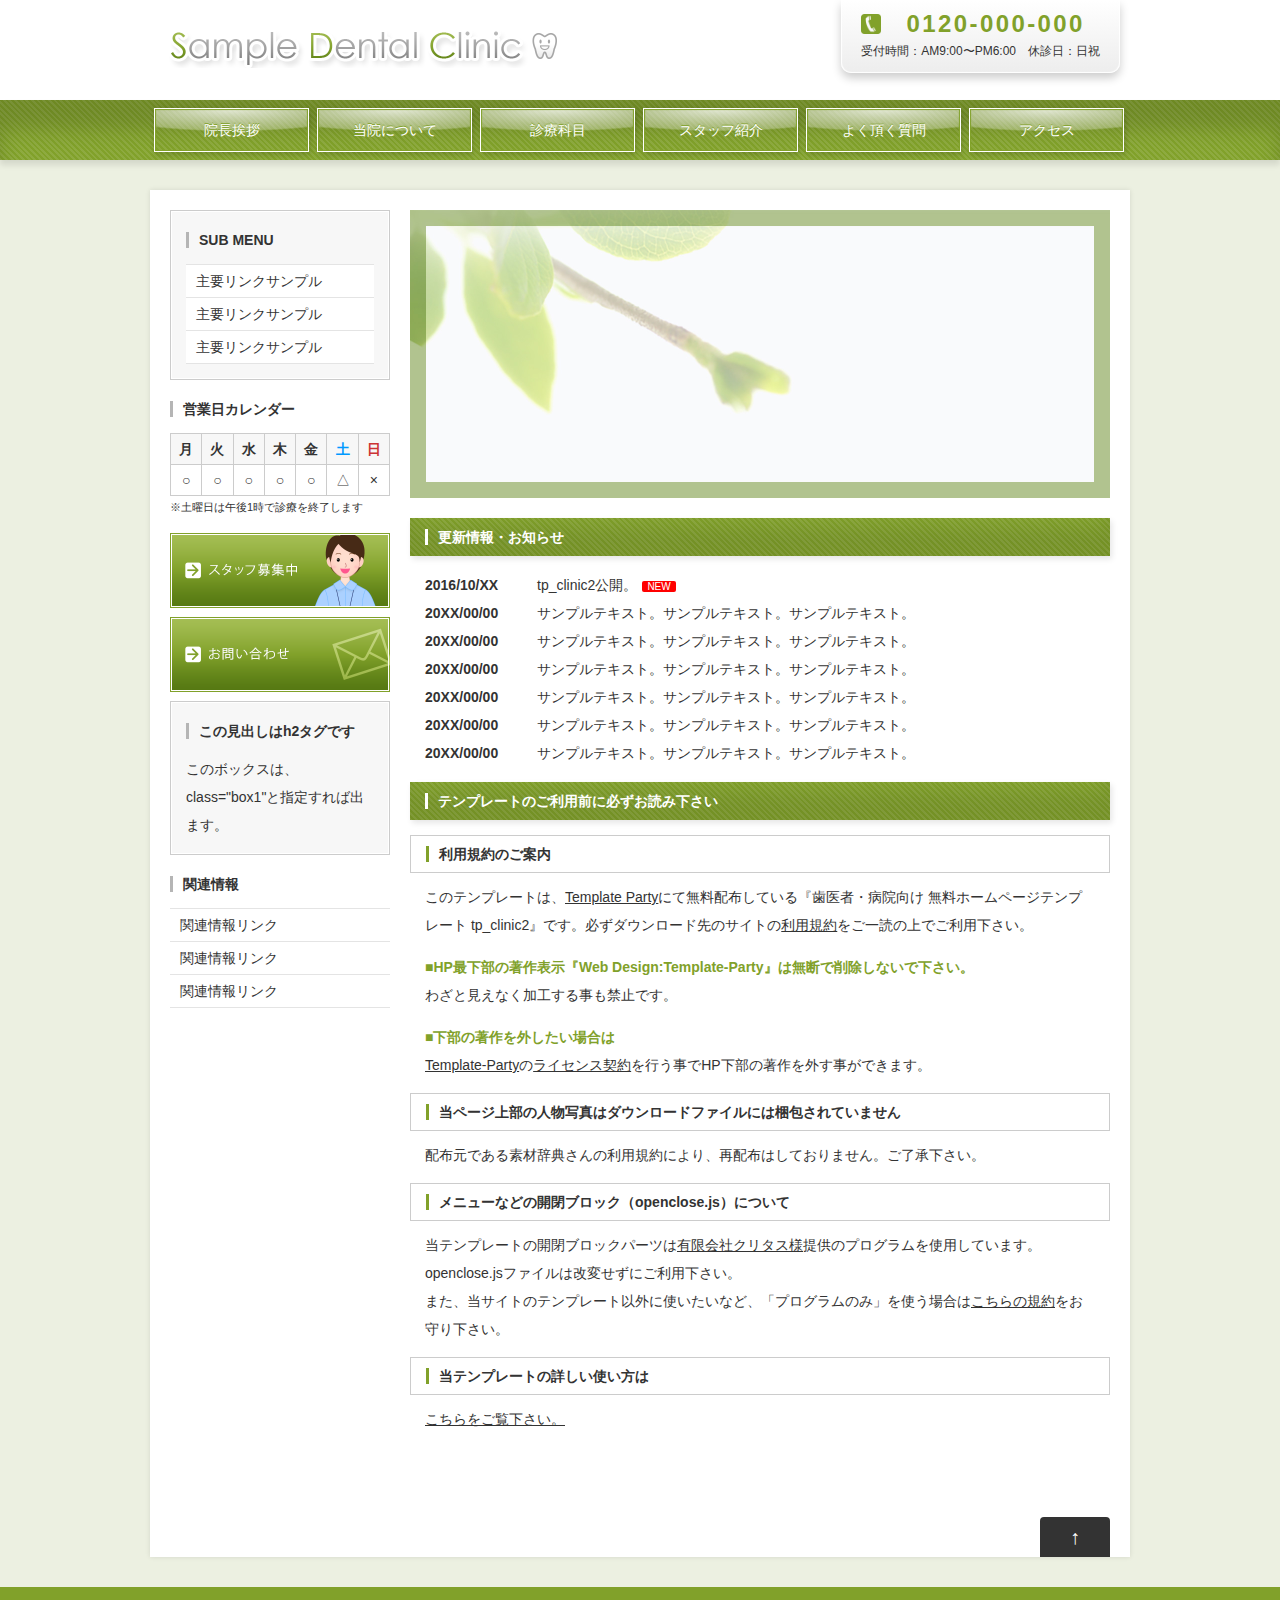
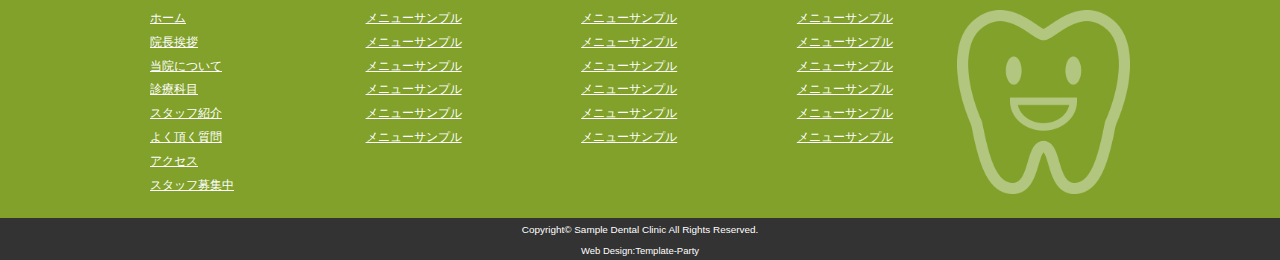
==== src/index.html @ 595afadc "Initial commit" ====
<!DOCTYPE html>
<html lang="ja">
<head>
<meta charset="UTF-8">
<meta http-equiv="X-UA-Compatible" content="IE=edge">
<title>歯医者・病院向け 無料ホームページテンプレート tp_clinic2</title>
<meta name="viewport" content="width=device-width, initial-scale=1">
<meta name="description" content="ここにサイト説明を入れます">
<meta name="keywords" content="キーワード１,キーワード２,キーワード３,キーワード４,キーワード５">
<link rel="stylesheet" href="css/style.css">
<script type="text/javascript" src="js/openclose.js"></script>
<!--[if lt IE 9]>
<script src="https://oss.maxcdn.com/html5shiv/3.7.2/html5shiv.min.js"></script>
<script src="https://oss.maxcdn.com/respond/1.4.2/respond.min.js"></script>
<![endif]-->
</head>

<body>

<header>
<div id="inner">
<h1 id="logo"><a href="index.html"><img src="images/logo.png" width="400" height="46" alt="Sample Dental Clinic"></a></h1>
<p id="tel"><strong>0120-000-000</strong>受付時間：AM9:00〜PM6:00　休診日：日祝</p>
</div>
<!--/inner-->
</header>

<div id="menu-box">
<!--PC用（481px以上端末）メニュー-->
<nav id="menubar">
<ul>
<li><a href="aisatsu.html">院長挨拶</a></li>
<li><a href="info.html">当院について</a></li>
<li><a href="service.html">診療科目</a></li>
<li><a href="staff.html">スタッフ紹介</a></li>
<li><a href="faq.html">よく頂く質問</a></li>
<li><a href="access.html">アクセス</a></li>
</ul>
</nav>
<!--スマホ用（480px以下端末）メニュー-->
<nav id="menubar-s">
<ul>
<li><a href="index.html">ホーム</a></li>
<li><a href="aisatsu.html">院長挨拶</a></li>
<li><a href="info.html">当院について</a></li>
<li><a href="service.html">診療科目</a></li>
<li><a href="staff.html">スタッフ紹介</a></li>
<li><a href="faq.html">よく頂く質問</a></li>
<li><a href="access.html">アクセス</a></li>
</ul>
</nav>
</div>
<!--/menubox-->

<div id="contents">

<div id="main">

<aside id="mainimg"><img src="images/mainimg.jpg" alt=""></aside>

<section id="new">
<h2 id="newinfo_hdr" class="close">更新情報・お知らせ</h2>
<dl id="newinfo">
<dt>2016/10/XX</dt>
<dd>tp_clinic2公開。<span class="newicon">NEW</span></dd>
<dt>20XX/00/00</dt>
<dd>サンプルテキスト。サンプルテキスト。サンプルテキスト。</dd>
<dt>20XX/00/00</dt>
<dd>サンプルテキスト。サンプルテキスト。サンプルテキスト。</dd>
<dt>20XX/00/00</dt>
<dd>サンプルテキスト。サンプルテキスト。サンプルテキスト。</dd>
<dt>20XX/00/00</dt>
<dd>サンプルテキスト。サンプルテキスト。サンプルテキスト。</dd>
<dt>20XX/00/00</dt>
<dd>サンプルテキスト。サンプルテキスト。サンプルテキスト。</dd>
<dt>20XX/00/00</dt>
<dd>サンプルテキスト。サンプルテキスト。サンプルテキスト。</dd>
</dl>
</section>

<section>

<h2>テンプレートのご利用前に必ずお読み下さい</h2>

<h3>利用規約のご案内</h3>
<p>このテンプレートは、<a href="http://template-party.com/">Template Party</a>にて無料配布している『歯医者・病院向け 無料ホームページテンプレート tp_clinic2』です。必ずダウンロード先のサイトの<a href="http://template-party.com/read.html">利用規約</a>をご一読の上でご利用下さい。</p>
<p><span class="color1">■<strong>HP最下部の著作表示『Web Design:Template-Party』は無断で削除しないで下さい。</strong></span><br>
わざと見えなく加工する事も禁止です。</p>
<p><span class="color1">■<strong>下部の著作を外したい場合は</strong></span><br>
<a href="http://template-party.com/">Template-Party</a>の<a href="http://template-party.com/member.html">ライセンス契約</a>を行う事でHP下部の著作を外す事ができます。</p>

<h3>当ページ上部の人物写真はダウンロードファイルには梱包されていません</h3>
<p>配布元である素材辞典さんの利用規約により、再配布はしておりません。ご了承下さい。</p>

<h3>メニューなどの開閉ブロック（openclose.js）について</h3>
<p>当テンプレートの開閉ブロックパーツは<a href="http://www.crytus.co.jp/">有限会社クリタス様</a>提供のプログラムを使用しています。openclose.jsファイルは改変せずにご利用下さい。<br>
また、当サイトのテンプレート以外に使いたいなど、「プログラムのみ」を使う場合は<a href="http://template-party.com/free_program/openclose_license.html">こちらの規約</a>をお守り下さい。</p>

<h3>当テンプレートの詳しい使い方は</h3>
<p><a href="info.html#about">こちらをご覧下さい。</a></p>

</section>

</div>
<!--/main-->

<div id="sub">

<nav class="box1">
<h2>SUB MENU</h2>
<ul class="submenu mb10">
<li><a href="#">主要リンクサンプル</a></li>
<li><a href="#">主要リンクサンプル</a></li>
<li><a href="#">主要リンクサンプル</a></li>
</ul>
</nav>

<h2>営業日カレンダー</h2>
<table class="cal">
<tr>
<th>月</th>
<th>火</th>
<th>水</th>
<th>木</th>
<th>金</th>
<th class="sat">土</th>
<th class="sun">日</th>
</tr>
<tr>
<td>○</td>
<td>○</td>
<td>○</td>
<td>○</td>
<td>○</td>
<td>△</td>
<td>×</td>
</tr>
</table>
<p class="mini1 mb15">※土曜日は午後1時で診療を終了します</p>

<p><a href="recruit.html"><img src="images/banner1.png" width="240" height="60" alt="スタッフ募集中" /></a></p>
<p><a href="contact.html"><img src="images/banner2.png" width="240" height="60" alt="お問い合わせフォーム" /></a></p>

<div class="box1">
<section>
<h2>この見出しはh2タグです</h2>
<p>このボックスは、class="box1"と指定すれば出ます。</p>
</section>
</div>
<!--/box1-->

<aside>
<h2>関連情報</h2>
<ul class="submenu">
<li><a href="#">関連情報リンク</a></li>
<li><a href="#">関連情報リンク</a></li>
<li><a href="#">関連情報リンク</a></li>
</ul>
</aside>

</div>
<!--/sub-->

<p id="pagetop"><a href="#">↑ </a></p>

</div>
<!--/contents-->

<footer>

<div id="footermenu">
<ul>
<li><a href="index.html">ホーム</a></li>
<li><a href="aisatsu.html">院長挨拶</a></li>
<li><a href="info.html">当院について</a></li>
<li><a href="service.html">診療科目</a></li>
<li><a href="staff.html">スタッフ紹介</a></li>
<li><a href="faq.html">よく頂く質問</a></li>
<li><a href="access.html">アクセス</a></li>
<li><a href="recruit.html">スタッフ募集中</a></li>
</ul>
<ul>
<li><a href="#">メニューサンプル</a></li>
<li><a href="#">メニューサンプル</a></li>
<li><a href="#">メニューサンプル</a></li>
<li><a href="#">メニューサンプル</a></li>
<li><a href="#">メニューサンプル</a></li>
<li><a href="#">メニューサンプル</a></li>
</ul>
<ul>
<li><a href="#">メニューサンプル</a></li>
<li><a href="#">メニューサンプル</a></li>
<li><a href="#">メニューサンプル</a></li>
<li><a href="#">メニューサンプル</a></li>
<li><a href="#">メニューサンプル</a></li>
<li><a href="#">メニューサンプル</a></li>
</ul>
<ul>
<li><a href="#">メニューサンプル</a></li>
<li><a href="#">メニューサンプル</a></li>
<li><a href="#">メニューサンプル</a></li>
<li><a href="#">メニューサンプル</a></li>
<li><a href="#">メニューサンプル</a></li>
<li><a href="#">メニューサンプル</a></li>
</ul>
</div>
<!--/footermenu-->

<div id="copyright">
<small>Copyright&copy; <a href="index.html">Sample Dental Clinic</a> All Rights Reserved.</small>
<span class="pr"><a href="http://template-party.com/" target="_blank">Web Design:Template-Party</a></span>
</div>

</footer>

<!--スマホ用更新情報　480px以下-->
<script type="text/javascript">
if (OCwindowWidth() <= 480) {
	open_close("newinfo_hdr", "newinfo");
}
</script>

<!--メニューの３本バー-->
<div id="menubar_hdr" class="close"><span></span><span></span><span></span></div>
<!--メニューの開閉処理条件設定　480px以下-->
<script type="text/javascript">
if (OCwindowWidth() <= 480) {
	open_close("menubar_hdr", "menubar-s");
}
</script>
</body>
</html>
---- src/css/style.css ----
@charset "utf-8";


/*PC・タブレット・スマホ共通設定
---------------------------------------------------------------------------*/

/*全体の設定
---------------------------------------------------------------------------*/
body {
	margin: 0px;
	padding: 0px;
	color: #333;	/*全体の文字色*/
	font-family:"ヒラギノ角ゴ Pro W3", "Hiragino Kaku Gothic Pro", "メイリオ", Meiryo, Osaka, "ＭＳ Ｐゴシック", "MS PGothic", sans-serif;	/*フォント種類*/
	font-size: 14px;	/*文字サイズ*/
	line-height: 2;		/*行間*/
	background: #ecf0e1;	/*背景色*/
	-webkit-text-size-adjust: none;
}
h1,h2,h3,h4,h5,p,ul,ol,li,dl,dt,dd,form,figure,form {margin: 0px;padding: 0px;}
ul {list-style-type: none;}
img {border: none;max-width: 100%;height: auto;}
a img:hover {opacity: 0.7;}/*マウスオン時に画像を半透明にする設定。0.7は70%の透明度の意味。*/
table {border-collapse:collapse;font-size: 100%;border-spacing: 0;}
iframe {width: 100%;}

/*リンク（全般）設定
---------------------------------------------------------------------------*/
a {
	color: #333;	/*リンクテキストの色*/
	-webkit-transition: 0.5s;	/*マウスオン時の移り変わるまでの時間設定。0.5秒。*/
	transition: 0.5s;			/*同上*/
}
a:hover {
	color: #81a12a;			/*マウスオン時の文字色*/
	text-decoration: none;	/*マウスオン時に下線を消す設定。残したいならこの１行削除。*/
}

/*ヘッダー（ロゴが入った最上段のブロック）
---------------------------------------------------------------------------*/
/*ヘッダーブロック*/
header {
	width: 100%;	/*横一杯使う為に100%指定*/
	background: #fff;	/*背景色*/
}
/*サイト幅にしたheader内のブロック*/
header #inner {
	width: 980px;	/*幅*/
	height: 100px;	/*高さ*/
	margin: 0 auto;
	position: relative;
}
/*ロゴ画像*/
header #logo {
	position: absolute;
	left: 10px;	/*header #innerに対して左から10pxの場所に配置*/
	top: 22px;	/*header #innerに対して上から22pxの場所に配置*/
}
/*TEL*/
header #tel {
	position: absolute;
	right: 10px;	/*header #innerに対して右から10pxの場所に配置*/
	top: 0px;	/*header #innerに対して上から0pxの場所に配置*/
	background: #fff;	/*背景色（古いブラウザ用）*/
	background: -webkit-gradient(linear, left top, left bottom, from(#fff), to(#ededed));	/*グラデーション*/
	background: -webkit-linear-gradient(#fff, #ededed);	/*同上*/
	background: linear-gradient(#fff, #ededed);			/*同上*/
	padding: 10px 20px;	/*上下、左右へのボックス内余白*/
	border-radius: 0px 0px 10px 10px;
	-webkit-box-shadow: 0px 0px 10px rgba(0,0,0,0.2);	/*影の設定。右・下・ぼかし幅・色(rgba)の設定。rgba値は左３つが色指定(この場合は黒)で最後の小数点が透明度。*/
	box-shadow: 0px 5px 10px rgba(0,0,0,0.2),0px 0px 1px 1px #fff inset;			/*同上*/
	font-size: 12px;	/*文字サイズ*/
	text-align: center;	/*中央よせ*/
}
/*TEL(電話番号部分)*/
header #tel strong {
	display: block;
	color: #81a12a;		/*文字色*/
	font-size: 24px;	/*文字サイズ*/
	line-height: 1.2;	/*行間*/
	background: url(../images/icon_tel.png) no-repeat left center/20px;	/*アイコン読み込み*/
	padding-left: 30px;	/*アイコン幅用の余白*/
	letter-spacing: 0.1em;	/*文字間に少し余裕を出す設定*/
}

/*メインメニュー
---------------------------------------------------------------------------*/
/*メニューブロックの設定*/
#menu-box {
	width: 100%;
	overflow: hidden;
	background: #81a12a;	/*背景色*/
	background-image: repeating-linear-gradient(45deg,rgba(255,255,255,0.1), rgba(255,255,255,0.1) 2px,transparent 0,transparent 4px);/*ストライプ柄。上の背景色に10%(0.1)透明度の白(255,255,255)を重ねる。「2px」と「4px」の数字を変えればストライプ幅の変更ができます。「45deg」が角度。*/
	-webkit-box-shadow: 0px 5px 6px rgba(0,0,0,0.1), 0px 30px 20px rgba(0,0,0,0.15) inset;/*影の設定。左の数字から、左右(0px)、上下(5px)、広がる幅(6px)とrgbaでの色(0,0,0,は黒。0.15が透明度。)。カンマから右側も同じ内容ですが内側(inset)への設定になります。*/
	box-shadow: 0px 5px 6px rgba(0,0,0,0.1), 0px 30px 20px rgba(0,0,0,0.15) inset;
	margin-bottom: 30px;	/*メニューと下のコンテンツとの間に空けるスペース*/
}
#menubar,
#menubar-s {
	width: 980px;	/*幅*/
	overflow: hidden;
	margin: 0 auto;
}
/*メニュー１個あたりの設定*/
#menubar li,
#menubar-s li {
	float: left;	/*左に回り込み*/
	text-align: center;	/*文字をセンタリング*/
	width: 163px;	/*メニュー幅*/
}
#menubar a,
#menubar-s a {
	margin: 8px 4px;	/*１個あたりのメニューの外側にとるスペース。上下、左右。*/
	display: block;
	text-decoration: none;
	padding: 7px 0px;	/*上下、左右へとる余白*/
	color: #fff;	/*文字色*/
	text-shadow: 0px -1px #81a12a;	/*テキストの影。左右、上下、色。*/
	border: 1px solid #fff;	/*枠線の幅、線種、色*/
	background: radial-gradient(ellipse 200% 50px at top,rgba(255,255,255,0.8),rgba(255,255,255,0.3) 42%,rgba(255,255,255,0) 45%);/*光沢部分。楕円(ellipse)の幅(200%)と高さ(50px)、を上部へ(top)表示。rgbaは色(255,255,255は白)で0.3や0が透明度。42%と45%はグラデーションの切り替えポイント。*/
	-webkit-box-shadow: 1px 2px 6px rgba(0,0,0,0.2), 0px 0px 1px  1px #81a12a inset;	/*影の設定。上にある「#menu-box」の解説を参考にして下さい。*/
	box-shadow: 1px 2px 6px rgba(0,0,0,0.2), 0px 0px 1px  1px #81a12a inset;			/*同上*/
}
/*マウスオン時と、現在表示中*/
#menubar a:hover,
#menubar li.current a {
	position: relative;
	left: 1px;	/*左から1px移動*/
	top: 1px;	/*上から1px移動*/
	background: transparent;	/*背景を透明に*/
}
/*スマホ用メニューを表示させない*/
#menubar-s {
	display: none;
}
/*３本バーアイコンを表示させない*/
#menubar_hdr {
	display: none;
}

/*コンテンツ（左右ブロックを囲むボックス）
---------------------------------------------------------------------------*/
#contents {
	clear: both;
	width: 940px;	/*幅。header #innerや#menubarの980pxからここのpadding(左右の合計幅)を差し引いた数字で設定するといい。*/
	padding: 20px 20px 0px;	/*ボックス内の余白。上下、左右、下。*/
	margin: 0px auto 30px;
	background: #FFF;	/*背景色*/
	overflow: hidden;
	-webkit-box-shadow: 0px 0px 5px rgba(0,0,0,0.1);	/*影の設定*/
	box-shadow: 0px 0px 5px rgba(0,0,0,0.1);			/*同上*/
}

/*メインコンテンツ
---------------------------------------------------------------------------*/
#main {
	float: right;	/*右側に回り込み*/
	width: 700px;	/*幅*/
	padding-bottom: 30px;
}
/*mainコンテンツのh2タグの設定*/
#main h2 {
	clear: both;
	margin-bottom: 15px;
	font-size: 100%;
	color: #FFF;		/*文字色*/
	padding: 5px 15px;	/*上下、左右への余白*/
	background: #81a12a;	/*背景色（古いブラウザ用）*/
	background-image: repeating-linear-gradient(45deg,rgba(255,255,255,0.1), rgba(255,255,255,0.1) 2px,transparent 0,transparent 4px);/*#menu-boxの説明を参考にして下さい*/
	-webkit-box-shadow: 2px 3px 6px rgba(0,0,0,0.1), 0px -30px 20px rgba(0,0,0,0.1) inset;/*#menu-boxの説明を参考にして下さい*/
	box-shadow: 2px 3px 6px rgba(0,0,0,0.1), 0px -30px 20px rgba(0,0,0,0.1) inset;			/*同上*/
}
/*mainコンテンツのh2タグの１文字目への設定*/
#main h2::first-letter {
	border-left: 3px solid #fff;	/*左側のアクセント用ラインの幅、線種、色*/
	padding-left: 10px;	/*アクセントラインと文字の間にとる余白*/
}
/*mainコンテンツのh3タグの設定*/
#main h3 {
	clear: both;
	margin-bottom: 15px;
	font-size: 100%;
	background: #FFF;	/*背景色*/
	padding: 4px 15px;	/*上下、左右への余白*/
	border: 1px solid #ccc;	/*枠線の幅、線種、色*/
}
/*mainコンテンツのh3タグの１文字目への設定*/
#main h3::first-letter {
	border-left: 3px solid #81a12a;	/*左側のアクセント用ラインの幅、線種、色*/
	padding-left: 10px;	/*アクセントラインと文字の間にとる余白*/
}
/*mainコンテンツの段落タグ設定*/
#main p {
	padding: 7px 15px 14px;	/*上、左右、下への余白*/
}
#main p + p {
	padding-top: 0px;
}
#main h2 + p,
#main h3 + p {
	padding-top: 0px;
	margin-top: -5px;
}

/*「診療科目」ページの一覧用ブロック
---------------------------------------------------------------------------*/
/*ボックスの設定*/
#main section.list {
	margin-bottom: 15px;	/*ボックス間のスペース*/
	position: relative;
	overflow: hidden;
	padding: 20px;	/*ボックス内の余白*/
	background: #fff;		/*背景色*/
	border: 1px solid #ccc;	/*枠線の幅、線種、色*/
}
/*ボックス内の段落タグ設定*/
#main section.list p {
	padding: 0px;
	margin-left: 34%;	/*左の写真とのバランスをとって設定*/
}
/*ボックス内の写真設定*/
#main section.list figure img {
	float: left;		/*画像を左へ回り込み*/
	padding: 5px;		/*余白*/
	background: #fff;	/*背景色*/
	width: 30%;			/*写真の幅*/
	height: auto;		/*写真の高さ*/
	border: 1px solid #ccc;	/*線の幅、線種、色*/
}
/*ボックス内のh4タグ設定*/
#main section.list h4 {
	font-size: 120%;
	color: #81a12a;		/*文字色*/
	border-bottom: solid 1px #81a12a;	/*下線の線種、幅、色*/
	margin-left: 34%;	/*左の写真とのバランスをとって設定*/
	margin-bottom: 10px;
}

/*サブコンテンツ
---------------------------------------------------------------------------*/
#sub {
	float: left;	/*左に回り込み*/
	width: 220px;	/*幅*/
	
}
/*subコンテンツ内のh2タグ設定*/
#sub h2 {
	font-size: 100%;
	padding-bottom: 10px;
}
/*subコンテンツのh2タグの１文字目への設定*/
#sub h2::first-letter {
	border-left: 3px solid #b5b5b5;	/*左側のアクセント用ラインの幅、線種、色*/
	padding-left: 10px;
}

/*サブコンテンツ内のメニュー
---------------------------------------------------------------------------*/
/*メニュー全体の設定*/
#sub ul.submenu {
	margin-bottom: 15px;	/*メニューブロックの下に空けるスペース*/
	border-top: solid 1px #e4e4e4;	/*上の線の線種、幅、色*/
}
/*メニュー１個ごとの設定*/
#sub ul.submenu li {
	background: #fff;	/*背景色*/
	border-bottom: solid 1px #e4e4e4;	/*下の線の線種、幅、色*/
}
#sub ul.submenu li a {
	text-decoration: none;
	display: block;
	padding: 2px 10px;	/*メニュー内の余白。上下、左右への設定。*/
}

/*サブコンテンツ内のbox1
---------------------------------------------------------------------------*/
#sub .box1 {
	padding: 15px;			/*ボックス内の余白*/
	margin-bottom: 15px;	/*ボックスの下に空けるスペース*/
	background: #f7f7f7;	/*背景色*/
	border: solid 1px #ccc;	/*線の線種、幅、色*/
	-webkit-box-shadow: 0px 0px 1px 1px #fff inset;	/*ボックスの影。内側に白のラインを入れる。*/
	box-shadow: 0px 0px 1px 1px #fff inset;
}
/*box1内のメニューの設定*/
#sub .box1 ul.submenu {
	margin-bottom: 0px;
}

/*サブコンテンツ内の営業日カレンダー用
---------------------------------------------------------------------------*/
.cal {
	width: 100%;
}
.cal, .cal td, .cal th{
	border: 1px solid #ccc;	/*テーブルの枠線の幅、線種、色*/
	text-align: center;
}
/*曜日*/
.cal th{
	background: #f7f7f7;	/*背景色*/
}
.cal .sat{
	color: #09F;	/*「土」の文字色*/
}
.cal .sun{
	color: #C33;	/*「日」の文字色*/
}

/*フッター設定
---------------------------------------------------------------------------*/
footer {
	clear: both;
	background: #81a12a;	/*背景色*/
	color: #fff;	/*文字色*/
	font-size: 85%;	/*文字サイズ*/
}
footer a {
	color: #fff;
}
footer a:hover {
	color: #fff;
}
footer .pr {
	display: block;
	font-size: 80%;
}

/*フッターメニュー
---------------------------------------------------------------------------*/
/*ボックス全体*/
#footermenu {
	width: 980px;	/*幅*/
	margin: 0 auto;
	overflow: hidden;
	padding: 20px 0px;
	background: url(../images/footer_bg.png) no-repeat right center;	/*古いブラウザ用（IE8以下）は原寸大表示*/
	background: url(../images/footer_bg.png) no-repeat right center/auto 80%;	/*歯のマーク読み込み。右側の上下中央に配置。ブロックの高さに対して80%で表示。*/
}
/*１行分の設定*/
#footermenu ul {
	float: left;	/*左に回り込み*/
	width: 20%;		/*幅*/
	padding-right: 2%;
}

/*コピーライト
---------------------------------------------------------------------------*/
#copyright {
	clear: both;
	text-align: center;
	background: #333;	/*背景色*/
}
#copyright a {
	text-decoration: none;
}

/*トップページ内メインイメージ
---------------------------------------------------------------------------*/
#mainimg img {
	width: 100%;
	vertical-align: bottom;
	margin-bottom: 20px;
}

/*トップページ内「更新情報・お知らせ」ブロック
---------------------------------------------------------------------------*/
/*ブロック全体の設定*/
#new dl{
	padding-left: 15px;
	margin-bottom: 15px;
}
/*日付設定*/
#new dt {
	font-weight: bold;	/*太字にする設定。標準がいいならこの行削除。*/
	float: left;
	width: 8em;
}
/*記事設定*/
#new dd {
	padding-left: 8em;
}

/*テーブル
---------------------------------------------------------------------------*/
/*ta1設定*/
.ta1 {
	width: 100%;
	margin-bottom: 15px;
}
.ta1, .ta1 td, .ta1 th {
	border: 1px solid #ccc;	/*テーブルの枠線の幅、線種、色*/
	padding: 10px;	/*ボックス内の余白*/
	word-break: break-all;
}
/*テーブル１行目に入った見出し部分*/
.ta1 th.tamidashi {
	width: auto;
	text-align: left;	/*左よせ*/
	background: #cce6f6;	/*背景色*/
}
/*ta1の左側ボックス*/
.ta1 th {
	width: 140px;	/*幅*/
	text-align: center;	/*センタリング*/
	background: #f7f7f7;	/*背景色*/
}
/*画像*/
.ta1 img {
	vertical-align: bottom;
}

/*よく頂く質問ページ
---------------------------------------------------------------------------*/
/*ブロック全体*/
.faq {
	padding: 0px 15px;	/*上下、左右への余白*/
}
/*質問の設定*/
.faq dt {
	color: #81a12a;	/*文字色*/
	font-weight: bold;	/*太字*/
	padding-top: 15px;
}
/*回答の設定*/
.faq dd {
	border-bottom: 1px solid #CCC;	/*下線の幅、線種、色*/
	overflow: hidden;
	padding-bottom: 15px;
}

/*PAGE TOP設定
---------------------------------------------------------------------------*/
#pagetop {
	clear: both;
	padding-top: 40px;
}
#pagetop a {
	color: #FFF;		/*文字色*/
	font-size: 20px;	/*文字サイズ*/
	padding: 0px 30px;	/*上下、左右へのボックス内余白*/
	background: #333;	/*背景色*/
	text-decoration: none;
	text-align: center;
	display: block;
	float: right;
	border-radius: 4px 4px 0px 0px;	/*角丸のサイズ。左上、右上、右下、左下。*/
}
/*マウスオン時*/
#pagetop a:hover {
	background-color: #999;	/*背景色*/
	color: #FFF;			/*文字色*/
}

/*その他
---------------------------------------------------------------------------*/
.look {
	background: #dcdcdc;
}
.mb15,
.mb1em {
	margin-bottom: 15px;
}
.clear {
	clear: both;
}
ul.disc {
	padding: 0em 25px 1em;
	list-style: disc;
}
.color1 {
	color: #81a12a;
}
.pr {
	font-size: 10px;
}
.wl {
	width: 96%;
}
.ws {
	width: 50%;
}
.c {
	text-align: center;
}
.r {
	text-align: right;
}
.l {
	text-align: left !important;
}
img.fr {
	float: right;
	margin-left: 10px;
	margin-bottom: 10px;
}
img.fl {
	float: left;
	margin-right: 10px;
	margin-bottom: 10px;
}
.big1 {
	font-size: 30px;
	letter-spacing: 0.2em;
}
.mini1 {
	font-size: 11px;
}
.newicon {
	background: #F00;
	color: #FFF;
	font-size: 10px;
	padding: 0px 5px;
	border-radius: 2px;
	margin: 0px 5px;
}



/*画面幅800px以下の設定
---------------------------------------------------------------------------*/
@media screen and (max-width:800px){

/*ヘッダー（サイトロゴが入った最上段のブロック）
---------------------------------------------------------------------------*/
/*サイト幅にしたheader内のブロック*/
header #inner {
	width: auto;
}

/*メインメニュー
---------------------------------------------------------------------------*/
/*メニューブロックの設定*/
#menu-box {
	margin-bottom: 0px;
}
#menubar,
#menubar-s {
	width: auto;
}
/*メニュー１個あたりの設定*/
#menubar li,
#menubar-s li {
	width: 50%;
}
#menubar a,
#menubar-s a {
	margin: 4px;
}

/*コンテンツ
---------------------------------------------------------------------------*/
#contents {
	width: auto;
	margin-bottom: 0px;
}

/*main,subコンテンツ
---------------------------------------------------------------------------*/
#main, #sub {
	float: none;
	width: auto;
}

/*フッターメニュー
---------------------------------------------------------------------------*/
/*ボックス全体*/
#footermenu {
	width: 90%;
	background: none;
}
/*１行分の設定*/
#footermenu ul {
	width: 23%;
	padding-right: 2%;
}

/*その他
---------------------------------------------------------------------------*/
body.s-n #sub {
	display: none;
}

}



/*画面幅730px以下の設定
---------------------------------------------------------------------------*/
@media screen and (max-width:730px){

/*ヘッダー（サイトロゴが入った最上段のブロック）
---------------------------------------------------------------------------*/
/*ロゴ画像*/
header #logo {
	width: 45%;
}
/*TEL*/
header #tel {
	padding: 10px;
}

}



/*画面幅550px以下の設定
---------------------------------------------------------------------------*/
@media screen and (max-width:550px){

/*ヘッダー（サイトロゴが入った最上段のブロック）
---------------------------------------------------------------------------*/
/*サイト幅にしたheader内のブロック*/
header #inner {
	height: auto;
	text-align: center;
	padding-top: 10px;
}
/*ロゴ画像*/
header #logo {
	width: auto;
	position: static;
}
/*TEL*/
header #tel {
	position: static;
	background: none;
	-webkit-box-shadow: none;
	box-shadow: none;
	padding-top: 0px;
}
/*TEL(電話番号部分)*/
header #tel strong {
	background: none;
	padding:0px;
}

/*コンテンツ（左右ブロックを囲むボックス）
---------------------------------------------------------------------------*/
#contents {
	padding: 10px 10px 0px;
}

}



/*画面幅480px以下の設定
---------------------------------------------------------------------------*/
@media screen and (max-width:480px){

/*ヘッダー（サイトロゴが入った最上段のブロック）
---------------------------------------------------------------------------*/
/*サイト幅にしたheader内のブロック*/
header #inner {
	text-align: left;
}
/*ロゴ画像*/
header #logo {
	width: 80%;
}

/*メインメニュー
---------------------------------------------------------------------------*/
/*メニュー１個あたりの設定*/
#menubar li,
#menubar-s li {
	width: 100%;
}
/*スマホ用メニューを非表示から表示に切り替える*/
#menubar-s {
	display: block;
}
/*PC用メニューを非表示にする*/
#menubar {
	display: none;
}

/*３本バーアイコン設定
---------------------------------------------------------------------------*/
/*３本バーブロック*/
#menubar_hdr {
	display: block;
	position: absolute;
	top: 10px;		/*上から10pxの場所に配置*/
	right: 10px;	/*右から10pxの場所に配置*/
	width: 30px;	/*幅*/
	border: 1px solid #000;	/*枠線の幅、線種、色*/
	border-radius: 4px;	/*角丸のサイズ*/
	padding: 12px 10px 5px;	/*上、左右、下へのボックス内余白*/
	background: #fff;	/*背景色*/
}
/*３本のバー（1本あたり）*/
#menubar_hdr span {
	display: block;
	border-top: 3px solid #000;	/*枠線の幅、線種、色*/
	margin-bottom: 7px;	/*バー同士の余白*/
}

/*「診療科目」ページの一覧用ブロック
---------------------------------------------------------------------------*/
/*ボックス内の段落タグ設定*/
#main section.list p {
	margin-left: 0;
}
/*ボックス内の写真設定*/
#main section.list figure img {
	float: none;
	width: 100%;
	box-sizing: border-box;
	-moz-box-sizing: border-box;
	-webkit-box-sizing: border-box;
}
/*ボックス内のh4タグ設定*/
#main section.list h4 {
	margin-left: 0;
}

/*フッターメニュー
---------------------------------------------------------------------------*/
/*ボックス全体*/
#footermenu {
	display: none;
}

/*トップページ内「更新情報・お知らせ」ブロック
---------------------------------------------------------------------------*/
section#new h2.open {
	background: url(../images/btn_minus.png) no-repeat right center/34px 34px, repeating-linear-gradient(45deg,rgba(255,255,255,0.1), rgba(255,255,255,0.1) 2px,transparent 0,transparent 4px),#81a12a;
}
section#new h2.close {
	background: url(../images/btn_plus.png) no-repeat right center/34px 34px, repeating-linear-gradient(45deg,rgba(255,255,255,0.1), rgba(255,255,255,0.1) 2px,transparent 0,transparent 4px),#81a12a;
}

/*テーブル
---------------------------------------------------------------------------*/
/*テーブル内の左側*/
.ta1 th {
	width: 100px;
	padding: 5px;
}
/*テーブル内の右側*/
.ta1 td {
	width: auto;
	padding: 5px;
}

/*その他
---------------------------------------------------------------------------*/
.ws,.wl {
	width: 90%;
}
img.fr,
img.fl {
	float: none;
	margin: 0;
	width: 100%;
}

}
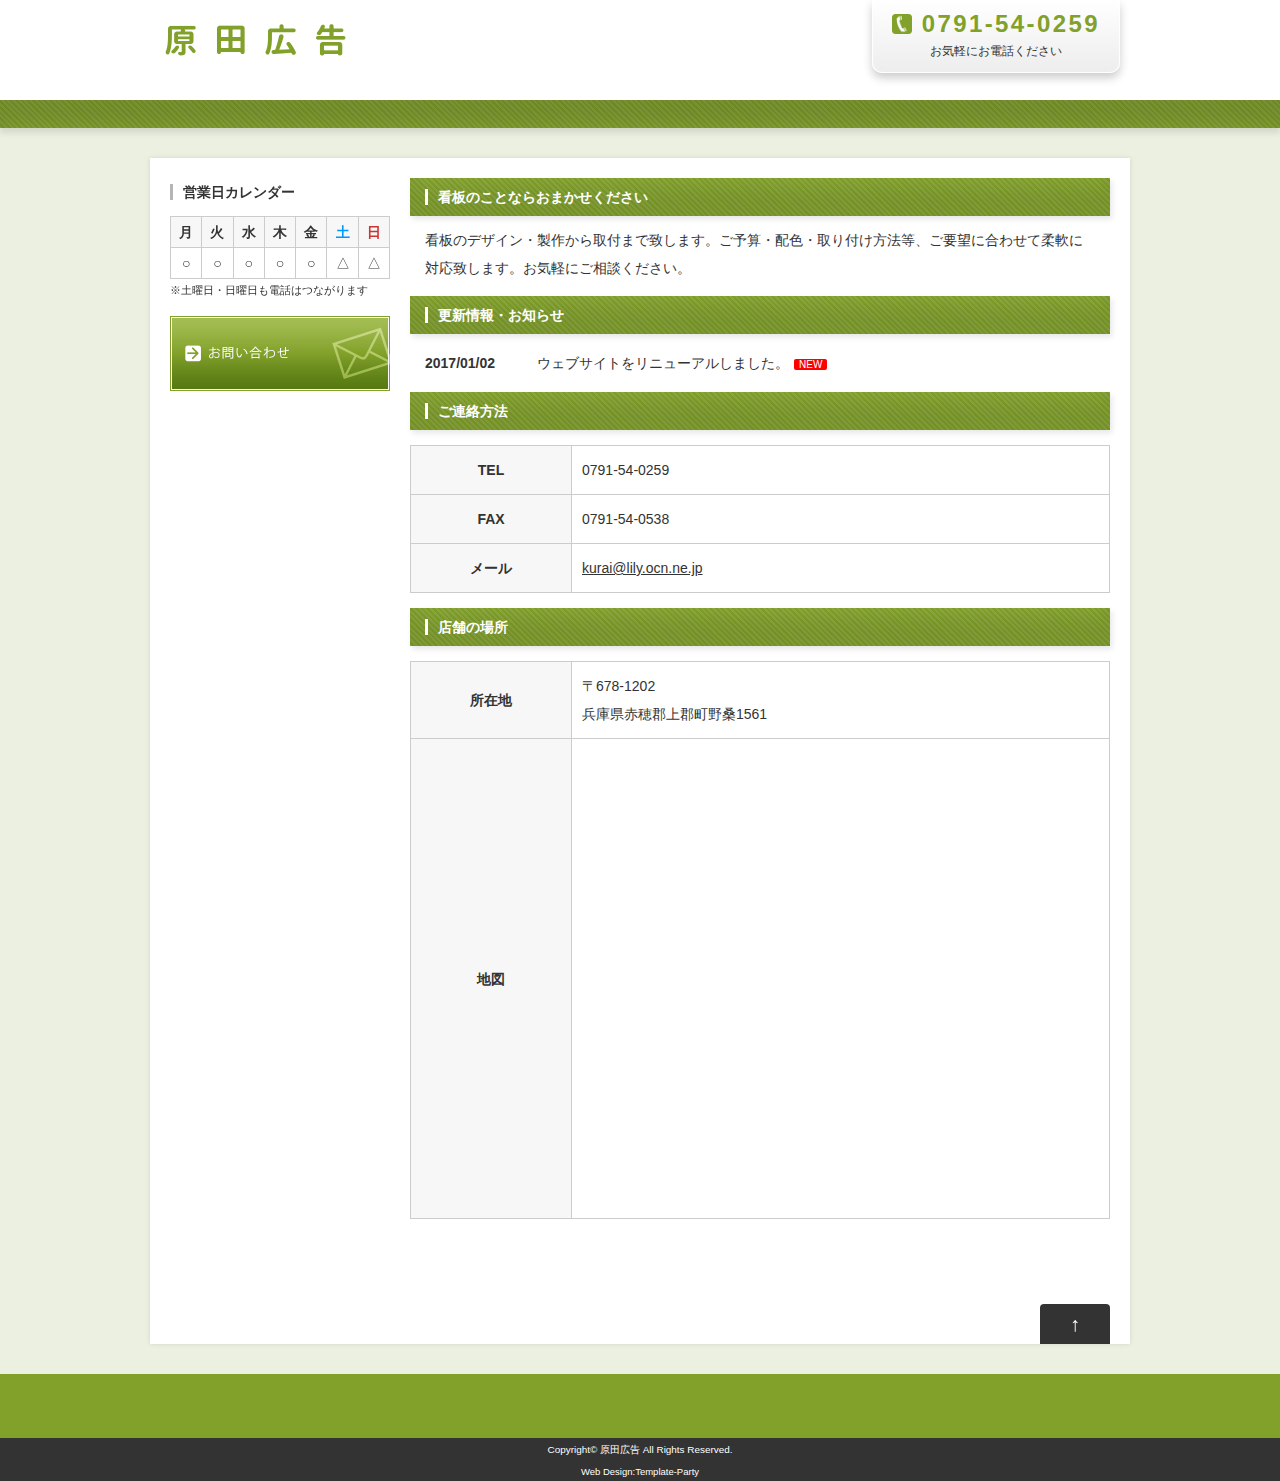
==== commit 834436e8: "Implement single page web site" ====
--- a/src/index.html
+++ b/src/index.html
@@ -3,10 +3,10 @@
 <head>
 <meta charset="UTF-8">
 <meta http-equiv="X-UA-Compatible" content="IE=edge">
-<title>歯医者・病院向け 無料ホームページテンプレート tp_clinic2</title>
+<title>原田広告</title>
 <meta name="viewport" content="width=device-width, initial-scale=1">
-<meta name="description" content="ここにサイト説明を入れます">
-<meta name="keywords" content="キーワード１,キーワード２,キーワード３,キーワード４,キーワード５">
+<meta name="description" content="広告看板の専門店です。上郡町・相生市・たつの市・佐用町・姫路市を中心に看板の制作から取付まで致します。">
+<meta name="keywords" content="看板,かんばん,広告,標識">
 <link rel="stylesheet" href="css/style.css">
 <script type="text/javascript" src="js/openclose.js"></script>
 <!--[if lt IE 9]>
@@ -20,7 +20,7 @@
 <header>
 <div id="inner">
 <h1 id="logo"><a href="index.html"><img src="images/logo.png" width="400" height="46" alt="Sample Dental Clinic"></a></h1>
-<p id="tel"><strong>0120-000-000</strong>受付時間：AM9:00〜PM6:00　休診日：日祝</p>
+<p id="tel"><strong>0791-54-0259</strong>お気軽にお電話ください</p>
 </div>
 <!--/inner-->
 </header>
@@ -28,26 +28,11 @@
 <div id="menu-box">
 <!--PC用（481px以上端末）メニュー-->
 <nav id="menubar">
-<ul>
-<li><a href="aisatsu.html">院長挨拶</a></li>
-<li><a href="info.html">当院について</a></li>
-<li><a href="service.html">診療科目</a></li>
-<li><a href="staff.html">スタッフ紹介</a></li>
-<li><a href="faq.html">よく頂く質問</a></li>
-<li><a href="access.html">アクセス</a></li>
-</ul>
+<br>
 </nav>
 <!--スマホ用（480px以下端末）メニュー-->
 <nav id="menubar-s">
-<ul>
-<li><a href="index.html">ホーム</a></li>
-<li><a href="aisatsu.html">院長挨拶</a></li>
-<li><a href="info.html">当院について</a></li>
-<li><a href="service.html">診療科目</a></li>
-<li><a href="staff.html">スタッフ紹介</a></li>
-<li><a href="faq.html">よく頂く質問</a></li>
-<li><a href="access.html">アクセス</a></li>
-</ul>
+<br>
 </nav>
 </div>
 <!--/menubox-->
@@ -56,48 +41,59 @@
 
 <div id="main">
 
-<aside id="mainimg"><img src="images/mainimg.jpg" alt=""></aside>
+<!-- <aside id="mainimg"><img src="images/mainimg.jpg" alt=""></aside> -->
+
+<h2>看板のことならおまかせください</h2>
+<p>
+  看板のデザイン・製作から取付まで致します。ご予算・配色・取り付け方法等、ご要望に合わせて柔軟に対応致します。お気軽にご相談ください。<br>
+</p>
 
 <section id="new">
 <h2 id="newinfo_hdr" class="close">更新情報・お知らせ</h2>
 <dl id="newinfo">
-<dt>2016/10/XX</dt>
-<dd>tp_clinic2公開。<span class="newicon">NEW</span></dd>
-<dt>20XX/00/00</dt>
-<dd>サンプルテキスト。サンプルテキスト。サンプルテキスト。</dd>
-<dt>20XX/00/00</dt>
-<dd>サンプルテキスト。サンプルテキスト。サンプルテキスト。</dd>
-<dt>20XX/00/00</dt>
-<dd>サンプルテキスト。サンプルテキスト。サンプルテキスト。</dd>
-<dt>20XX/00/00</dt>
-<dd>サンプルテキスト。サンプルテキスト。サンプルテキスト。</dd>
-<dt>20XX/00/00</dt>
-<dd>サンプルテキスト。サンプルテキスト。サンプルテキスト。</dd>
-<dt>20XX/00/00</dt>
-<dd>サンプルテキスト。サンプルテキスト。サンプルテキスト。</dd>
+<dt>2017/01/02</dt>
+<dd>ウェブサイトをリニューアルしました。<span class="newicon">NEW</span></dd>
 </dl>
 </section>
 
+
 <section>
 
-<h2>テンプレートのご利用前に必ずお読み下さい</h2>
+<h2>ご連絡方法</h2>
 
-<h3>利用規約のご案内</h3>
-<p>このテンプレートは、<a href="http://template-party.com/">Template Party</a>にて無料配布している『歯医者・病院向け 無料ホームページテンプレート tp_clinic2』です。必ずダウンロード先のサイトの<a href="http://template-party.com/read.html">利用規約</a>をご一読の上でご利用下さい。</p>
-<p><span class="color1">■<strong>HP最下部の著作表示『Web Design:Template-Party』は無断で削除しないで下さい。</strong></span><br>
-わざと見えなく加工する事も禁止です。</p>
-<p><span class="color1">■<strong>下部の著作を外したい場合は</strong></span><br>
-<a href="http://template-party.com/">Template-Party</a>の<a href="http://template-party.com/member.html">ライセンス契約</a>を行う事でHP下部の著作を外す事ができます。</p>
+<table class="ta1">
+<tr>
+<th>TEL</th>
+<td>0791-54-0259</td>
+</tr>
+<tr>
+<th>FAX</th>
+<td>0791-54-0538</td>
+</tr>
+<tr>
+<th>メール</th>
+<td><a href="mailto:kurai@lily.ocn.ne.jp">kurai@lily.ocn.ne.jp</a></td>
+</tr>
+</table>
 
-<h3>当ページ上部の人物写真はダウンロードファイルには梱包されていません</h3>
-<p>配布元である素材辞典さんの利用規約により、再配布はしておりません。ご了承下さい。</p>
+</section>
 
-<h3>メニューなどの開閉ブロック（openclose.js）について</h3>
-<p>当テンプレートの開閉ブロックパーツは<a href="http://www.crytus.co.jp/">有限会社クリタス様</a>提供のプログラムを使用しています。openclose.jsファイルは改変せずにご利用下さい。<br>
-また、当サイトのテンプレート以外に使いたいなど、「プログラムのみ」を使う場合は<a href="http://template-party.com/free_program/openclose_license.html">こちらの規約</a>をお守り下さい。</p>
 
-<h3>当テンプレートの詳しい使い方は</h3>
-<p><a href="info.html#about">こちらをご覧下さい。</a></p>
+<section>
+
+<h2>店舗の場所</h2>
+
+<table class="ta1">
+<tr>
+<th>所在地</th>
+<td>〒678-1202<br>
+兵庫県赤穂郡上郡町野桑1561</td>
+</tr>
+<tr>
+<th>地図</th>
+<td><iframe src="https://www.google.com/maps/embed?pb=!1m18!1m12!1m3!1d3271.9775346867814!2d134.40167311523774!3d34.907013280382095!2m3!1f0!2f0!3f0!3m2!1i1024!2i768!4f13.1!3m3!1m2!1s0x0%3A0xab1f52156f0f739!2z5Y6f55Sw5bqD5ZGK!5e0!3m2!1sja!2sjp!4v1483356138097" width="600" height="450" frameborder="0" style="border:0" allowfullscreen></iframe></td>
+</tr>
+</table>
 
 </section>
 
@@ -106,14 +102,6 @@
 
 <div id="sub">
 
-<nav class="box1">
-<h2>SUB MENU</h2>
-<ul class="submenu mb10">
-<li><a href="#">主要リンクサンプル</a></li>
-<li><a href="#">主要リンクサンプル</a></li>
-<li><a href="#">主要リンクサンプル</a></li>
-</ul>
-</nav>
 
 <h2>営業日カレンダー</h2>
 <table class="cal">
@@ -133,30 +121,12 @@
 <td>○</td>
 <td>○</td>
 <td>△</td>
-<td>×</td>
+<td>△</td>
 </tr>
 </table>
-<p class="mini1 mb15">※土曜日は午後1時で診療を終了します</p>
+<p class="mini1 mb15">※土曜日・日曜日も電話はつながります</p>
 
-<p><a href="recruit.html"><img src="images/banner1.png" width="240" height="60" alt="スタッフ募集中" /></a></p>
-<p><a href="contact.html"><img src="images/banner2.png" width="240" height="60" alt="お問い合わせフォーム" /></a></p>
-
-<div class="box1">
-<section>
-<h2>この見出しはh2タグです</h2>
-<p>このボックスは、class="box1"と指定すれば出ます。</p>
-</section>
-</div>
-<!--/box1-->
-
-<aside>
-<h2>関連情報</h2>
-<ul class="submenu">
-<li><a href="#">関連情報リンク</a></li>
-<li><a href="#">関連情報リンク</a></li>
-<li><a href="#">関連情報リンク</a></li>
-</ul>
-</aside>
+<p><a href="mailto:kurai@lily.ocn.ne.jp"><img src="images/banner2.png" width="240" height="60" alt="お問い合わせ" /></a></p>
 
 </div>
 <!--/sub-->
@@ -169,45 +139,12 @@
 <footer>
 
 <div id="footermenu">
-<ul>
-<li><a href="index.html">ホーム</a></li>
-<li><a href="aisatsu.html">院長挨拶</a></li>
-<li><a href="info.html">当院について</a></li>
-<li><a href="service.html">診療科目</a></li>
-<li><a href="staff.html">スタッフ紹介</a></li>
-<li><a href="faq.html">よく頂く質問</a></li>
-<li><a href="access.html">アクセス</a></li>
-<li><a href="recruit.html">スタッフ募集中</a></li>
-</ul>
-<ul>
-<li><a href="#">メニューサンプル</a></li>
-<li><a href="#">メニューサンプル</a></li>
-<li><a href="#">メニューサンプル</a></li>
-<li><a href="#">メニューサンプル</a></li>
-<li><a href="#">メニューサンプル</a></li>
-<li><a href="#">メニューサンプル</a></li>
-</ul>
-<ul>
-<li><a href="#">メニューサンプル</a></li>
-<li><a href="#">メニューサンプル</a></li>
-<li><a href="#">メニューサンプル</a></li>
-<li><a href="#">メニューサンプル</a></li>
-<li><a href="#">メニューサンプル</a></li>
-<li><a href="#">メニューサンプル</a></li>
-</ul>
-<ul>
-<li><a href="#">メニューサンプル</a></li>
-<li><a href="#">メニューサンプル</a></li>
-<li><a href="#">メニューサンプル</a></li>
-<li><a href="#">メニューサンプル</a></li>
-<li><a href="#">メニューサンプル</a></li>
-<li><a href="#">メニューサンプル</a></li>
-</ul>
+<br>
 </div>
 <!--/footermenu-->
 
 <div id="copyright">
-<small>Copyright&copy; <a href="index.html">Sample Dental Clinic</a> All Rights Reserved.</small>
+<small>Copyright&copy; <a href="index.html">原田広告</a> All Rights Reserved.</small>
 <span class="pr"><a href="http://template-party.com/" target="_blank">Web Design:Template-Party</a></span>
 </div>
 
@@ -220,13 +157,5 @@
 }
 </script>
 
-<!--メニューの３本バー-->
-<div id="menubar_hdr" class="close"><span></span><span></span><span></span></div>
-<!--メニューの開閉処理条件設定　480px以下-->
-<script type="text/javascript">
-if (OCwindowWidth() <= 480) {
-	open_close("menubar_hdr", "menubar-s");
-}
-</script>
 </body>
 </html>
--- a/src/css/style.css
+++ b/src/css/style.css
@@ -201,7 +201,7 @@
 	margin-top: -5px;
 }
 
-/*「診療科目」ページの一覧用ブロック
+/*詳細ページの一覧用ブロック
 ---------------------------------------------------------------------------*/
 /*ボックスの設定*/
 #main section.list {
@@ -333,8 +333,8 @@
 	margin: 0 auto;
 	overflow: hidden;
 	padding: 20px 0px;
-	background: url(../images/footer_bg.png) no-repeat right center;	/*古いブラウザ用（IE8以下）は原寸大表示*/
-	background: url(../images/footer_bg.png) no-repeat right center/auto 80%;	/*歯のマーク読み込み。右側の上下中央に配置。ブロックの高さに対して80%で表示。*/
+	/*background: url(../images/footer_bg.png) no-repeat right center;*/	/*古いブラウザ用（IE8以下）は原寸大表示*/
+	/*background: url(../images/footer_bg.png) no-repeat right center/auto 80%;*/	/*フッター画像表示用。右側の上下中央に配置。ブロックの高さに対して80%で表示。*/
 }
 /*１行分の設定*/
 #footermenu ul {
@@ -696,7 +696,7 @@
 	margin-bottom: 7px;	/*バー同士の余白*/
 }
 
-/*「診療科目」ページの一覧用ブロック
+/*詳細ページの一覧用ブロック
 ---------------------------------------------------------------------------*/
 /*ボックス内の段落タグ設定*/
 #main section.list p {
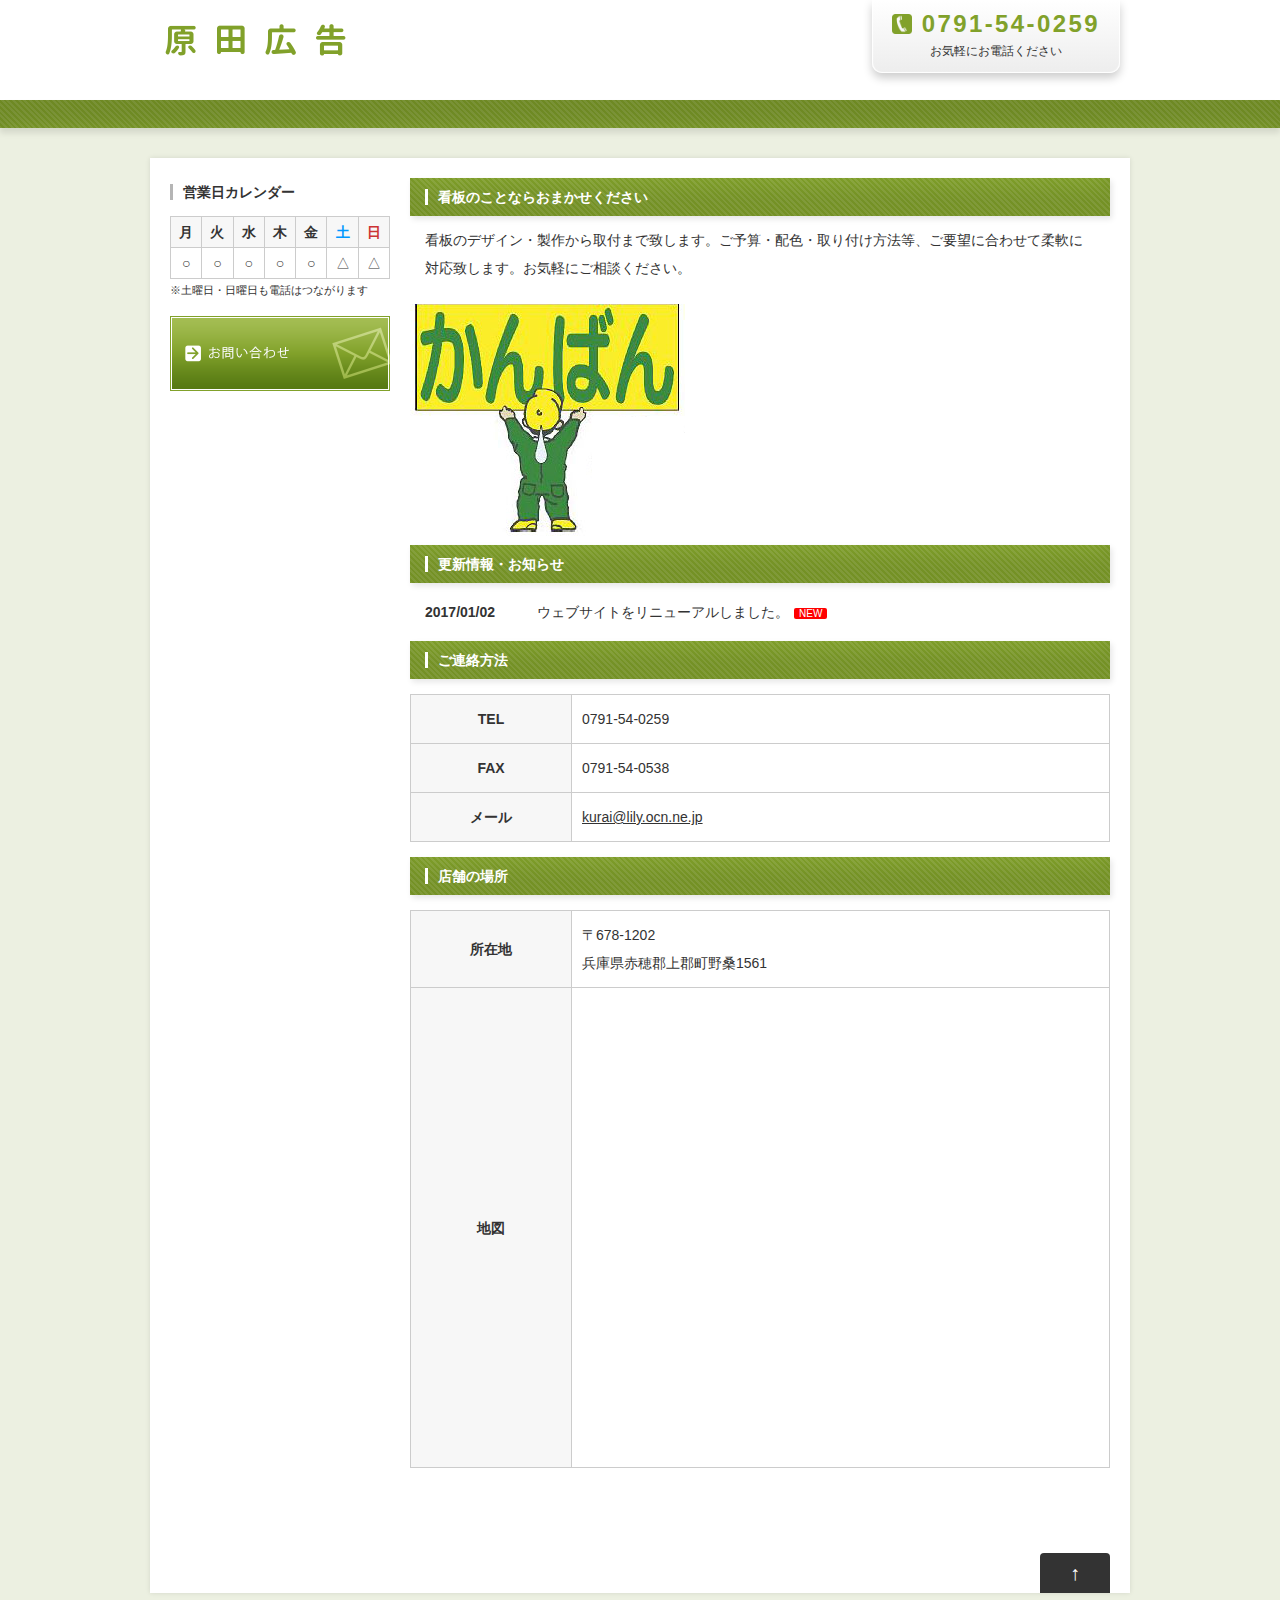
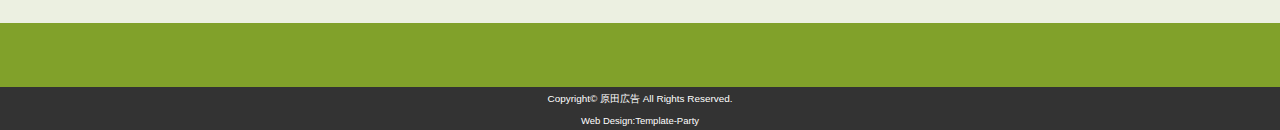
==== commit 8eb21702: "Add symbol image" ====
--- a/src/index.html
+++ b/src/index.html
@@ -19,7 +19,7 @@
 
 <header>
 <div id="inner">
-<h1 id="logo"><a href="index.html"><img src="images/logo.png" width="400" height="46" alt="Sample Dental Clinic"></a></h1>
+<h1 id="logo"><a href="index.html"><img src="images/logo.png" width="400" height="46" alt="原田広告"></a></h1>
 <p id="tel"><strong>0791-54-0259</strong>お気軽にお電話ください</p>
 </div>
 <!--/inner-->
@@ -41,12 +41,11 @@
 
 <div id="main">
 
-<!-- <aside id="mainimg"><img src="images/mainimg.jpg" alt=""></aside> -->
-
 <h2>看板のことならおまかせください</h2>
 <p>
   看板のデザイン・製作から取付まで致します。ご予算・配色・取り付け方法等、ご要望に合わせて柔軟に対応致します。お気軽にご相談ください。<br>
 </p>
+<img src="images/harada-koukoku.png" alt="原田広告">
 
 <section id="new">
 <h2 id="newinfo_hdr" class="close">更新情報・お知らせ</h2>
